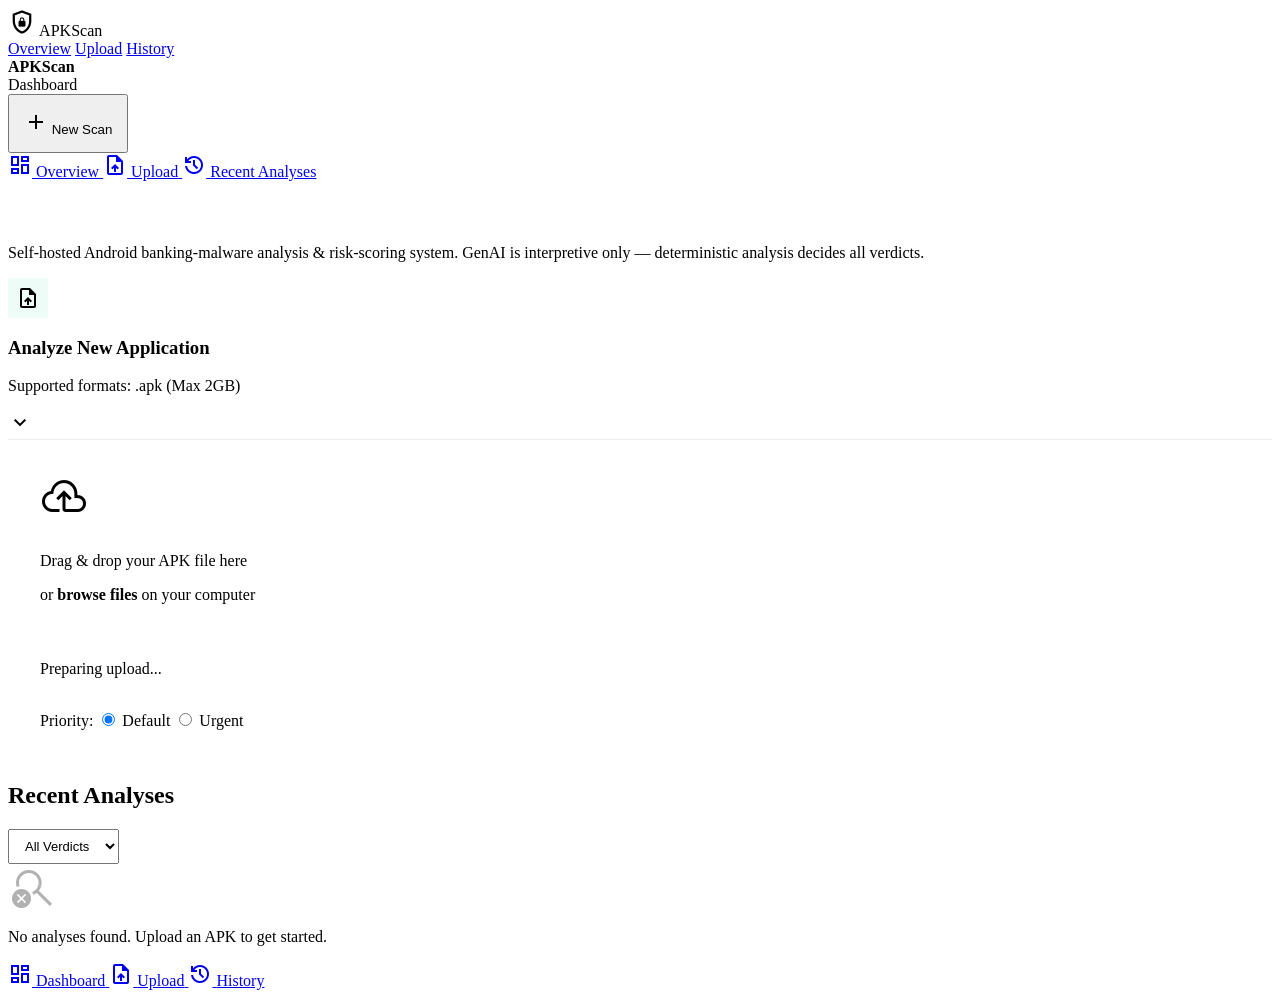
==== apkscan/static/index.html @ 05b25b23 "Frontend Done" ====
<!DOCTYPE html>
<html lang="en">
<head>
    <meta charset="utf-8" />
    <meta name="viewport" content="width=device-width, initial-scale=1.0" />
    <title>APKScan | Analysis Dashboard</title>
    <meta name="description" content="APKScan — Self-hosted Android banking-malware analysis and risk-scoring dashboard" />
    <link rel="preconnect" href="https://fonts.googleapis.com" />
    <link rel="preconnect" href="https://fonts.gstatic.com" crossorigin />
    <link href="https://fonts.googleapis.com/css2?family=Inter:wght@400;500;600;700&family=Outfit:wght@600;700;800&family=JetBrains+Mono:wght@500&display=swap" rel="stylesheet" />
    <link href="https://fonts.googleapis.com/css2?family=Material+Symbols+Outlined:wght,FILL@100..700,0..1&display=swap" rel="stylesheet" />
    <link rel="stylesheet" href="/static/css/styles.css" />
</head>
<body>
    <!-- Navbar -->
    <nav class="navbar">
        <div class="navbar-brand">
            <span class="material-symbols-outlined" style="font-size: 28px;">shield_lock</span>
            APKScan
        </div>
        <div class="navbar-links">
            <a href="/" class="navbar-link active">Overview</a>
            <a href="#upload-section" class="navbar-link">Upload</a>
            <a href="#recent-section" class="navbar-link">History</a>
        </div>
        <div class="navbar-actions">
        </div>
    </nav>

    <!-- Sidebar -->
    <aside class="sidebar">
        <div class="sidebar-header">
            <div class="text-headline-md text-primary" style="font-weight: 700;">APKScan</div>
            <div class="text-body-sm text-muted">Dashboard</div>
        </div>
        <button class="btn btn-primary w-full mb-8" onclick="document.getElementById('upload-section').scrollIntoView({behavior:'smooth'})" style="padding: 14px;">
            <span class="material-symbols-outlined">add</span>
            New Scan
        </button>
        <nav class="sidebar-nav">
            <a href="#hero" class="sidebar-link active">
                <span class="material-symbols-outlined">dashboard</span>
                <span>Overview</span>
            </a>
            <a href="#upload-section" class="sidebar-link">
                <span class="material-symbols-outlined">upload_file</span>
                <span>Upload</span>
            </a>
            <a href="#recent-section" class="sidebar-link">
                <span class="material-symbols-outlined">history</span>
                <span>Recent Analyses</span>
            </a>
        </nav>
    </aside>

    <!-- Main Content -->
    <main class="main-content">
        <!-- Hero Section -->
        <section class="hero" id="hero">
            <div class="hero-bg"></div>
            <div class="hero-content">
                <h1 class="text-headline-lg" style="color: white; margin-bottom: 8px;">
                    APKScan Analysis Dashboard
                </h1>
                <p class="text-body-md text-muted">
                    Self-hosted Android banking-malware analysis &amp; risk-scoring system.
                    GenAI is interpretive only — deterministic analysis decides all verdicts.
                </p>
            </div>
        </section>

        <!-- Quick Stats (populated from most recent report) -->
        <div class="stats-grid" id="stats-grid" style="display: none;">
            <!-- Risk Score -->
            <div class="glass-card stat-card" id="stat-risk">
                <div class="risk-gauge">
                    <svg viewBox="0 0 80 80" width="80" height="80">
                        <circle cx="40" cy="40" r="36" fill="transparent" stroke="var(--color-surface-variant)" stroke-width="4" />
                        <circle id="risk-ring" cx="40" cy="40" r="36" fill="transparent" stroke="var(--color-primary)" stroke-width="4"
                            stroke-dasharray="226" stroke-dashoffset="226" stroke-linecap="round" />
                    </svg>
                    <span class="score-text text-primary" id="risk-score-text">—</span>
                </div>
                <span class="text-label-caps text-muted">Risk Score</span>
            </div>
            <!-- Verdict -->
            <div class="glass-card stat-card" id="stat-verdict">
                <div class="verdict-badge benign" id="verdict-badge">
                    <span class="material-symbols-outlined" style="font-variation-settings: 'FILL' 1; font-size: 20px;">check_circle</span>
                    <span id="verdict-text">—</span>
                </div>
                <span class="text-label-caps text-muted" style="margin-top: 8px;">Latest Verdict</span>
            </div>
            <!-- Confidence -->
            <div class="glass-card stat-card" id="stat-confidence" style="align-items: stretch;">
                <div class="flex justify-between items-center mb-2">
                    <span class="text-headline-md" id="confidence-text">—</span>
                    <span class="text-label-caps text-muted">Confidence</span>
                </div>
                <div class="progress-bar">
                    <div class="progress-bar-fill primary" id="confidence-bar" style="width: 0%;"></div>
                </div>
            </div>
            <!-- Severity -->
            <div class="glass-card stat-card" id="stat-severity">
                <div class="text-headline-md" id="severity-text" style="font-size: 32px; font-weight: 700;">—</div>
                <div class="severity-dots mb-2" id="severity-dots">
                    <div class="severity-dot"></div>
                    <div class="severity-dot"></div>
                    <div class="severity-dot"></div>
                    <div class="severity-dot"></div>
                </div>
                <span class="text-label-caps text-muted">Severity Level</span>
            </div>
        </div>

        <!-- Upload Section -->
        <section class="mb-8" id="upload-section">
            <details class="glass-card" open style="border-radius: var(--radius-2xl); overflow: hidden;">
                <summary class="flex items-center justify-between p-6" style="cursor: pointer; list-style: none;">
                    <div class="flex items-center gap-4">
                        <div style="width:40px; height:40px; border-radius: var(--radius-lg); background: rgba(78,222,163,0.1); display:flex; align-items:center; justify-content:center;">
                            <span class="material-symbols-outlined text-primary">upload_file</span>
                        </div>
                        <div>
                            <h3 class="text-headline-md" style="font-weight: 600;">Analyze New Application</h3>
                            <p class="text-body-sm text-muted">Supported formats: .apk (Max 2GB)</p>
                        </div>
                    </div>
                    <span class="material-symbols-outlined text-muted">expand_more</span>
                </summary>
                <div style="padding: 32px; border-top: 1px solid rgba(60,74,66,0.1);">
                    <div style="display: grid; grid-template-columns: 1fr; gap: 32px;">
                        <!-- Upload Zone -->
                        <div>
                            <div class="upload-zone" id="upload-dropzone">
                                <input type="file" id="file-input" accept=".apk" style="display:none;" />
                                <span class="material-symbols-outlined" style="font-size: 48px; color: var(--color-primary-container); margin-bottom: 16px;">cloud_upload</span>
                                <p class="text-body-lg" style="margin-bottom: 4px;">Drag &amp; drop your APK file here</p>
                                <p class="text-muted" style="margin-bottom: 24px;">or <span class="text-primary" style="font-weight: 700; cursor: pointer;" onclick="document.getElementById('file-input').click()">browse files</span> on your computer</p>
                            </div>
                        </div>

                        <!-- Upload Status -->
                        <div id="upload-status" class="hidden">
                            <div class="glass-card p-6" style="border-left: 4px solid var(--color-primary);">
                                <div class="flex items-center gap-3 mb-4">
                                    <span class="spinner" id="upload-spinner"></span>
                                    <span class="text-body-md" id="upload-status-text">Preparing upload...</span>
                                </div>
                                <div class="progress-bar mb-4">
                                    <div class="progress-bar-fill primary" id="upload-progress" style="width: 0%; transition: width 0.3s ease;"></div>
                                </div>
                                <div class="text-code-sm text-muted" id="upload-detail"></div>
                            </div>
                        </div>

                        <!-- Priority -->
                        <div class="flex items-center gap-4" style="flex-wrap: wrap;">
                            <span class="text-label-caps text-muted">Priority:</span>
                            <label class="flex items-center gap-2" style="cursor: pointer;">
                                <input type="radio" name="priority" value="default" checked style="accent-color: var(--color-primary);" />
                                <span class="text-body-sm">Default</span>
                            </label>
                            <label class="flex items-center gap-2" style="cursor: pointer;">
                                <input type="radio" name="priority" value="urgent" style="accent-color: var(--color-primary);" />
                                <span class="text-body-sm">Urgent</span>
                            </label>
                        </div>
                    </div>
                </div>
            </details>
        </section>

        <!-- Recent Analyses -->
        <section id="recent-section">
            <div class="flex items-center justify-between mb-6">
                <h2 class="text-headline-md">Recent Analyses</h2>
                <div class="flex gap-2">
                    <select id="filter-verdict" class="login-input" style="width: auto; padding: 8px 12px; font-size: 13px;">
                        <option value="">All Verdicts</option>
                        <option value="Benign">Benign</option>
                        <option value="Suspicious">Suspicious</option>
                        <option value="Malicious">Malicious</option>
                    </select>
                </div>
            </div>
            <div id="analyses-list" class="flex flex-col gap-3">
                <!-- Populated by JS -->
            </div>
            <div id="analyses-empty" class="hidden glass-card p-6 text-center text-muted" style="border-radius: var(--radius-2xl);">
                <span class="material-symbols-outlined" style="font-size: 48px; opacity: 0.3; display: block; margin-bottom: 12px;">search_off</span>
                <p class="text-body-md">No analyses found. Upload an APK to get started.</p>
            </div>
            <div id="analyses-loading" class="text-center p-6">
                <span class="spinner" style="margin: 0 auto;"></span>
            </div>
        </section>
    </main>

    <!-- Bottom Nav (Mobile) -->
    <nav class="bottom-nav">
        <a href="/" class="bottom-nav-item active">
            <span class="material-symbols-outlined">dashboard</span>
            <span>Dashboard</span>
        </a>
        <a href="#upload-section" class="bottom-nav-item">
            <span class="material-symbols-outlined">upload_file</span>
            <span>Upload</span>
        </a>
        <a href="#recent-section" class="bottom-nav-item">
            <span class="material-symbols-outlined">history</span>
            <span>History</span>
        </a>
    </nav>

    <!-- Toast -->
    <div class="toast" id="toast"></div>

    <script src="/static/js/api.js"></script>
    <script src="/static/js/dashboard.js"></script>
</body>
</html>
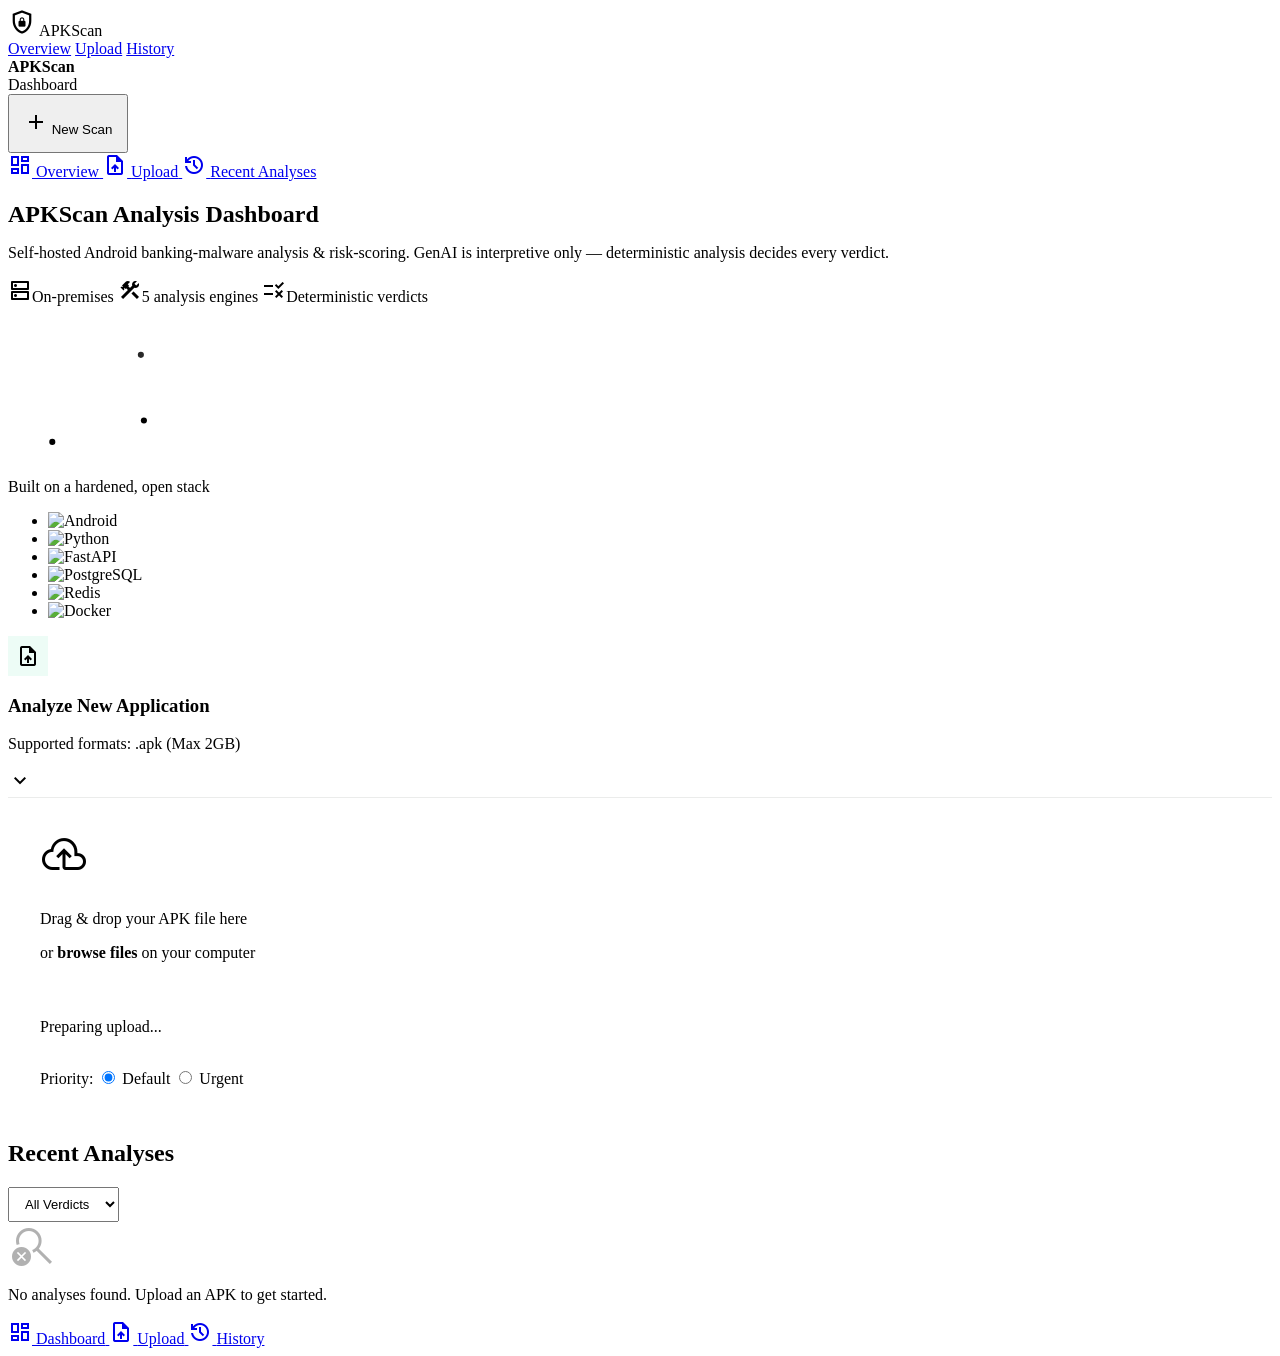
==== commit 1ba3bed7: "Redesign: Hallmark light "Verdant" theme + marketing landing page Reskin the whole APKScan web UI to" ====
--- a/apkscan/static/index.html
+++ b/apkscan/static/index.html
@@ -9,7 +9,7 @@
     <link rel="preconnect" href="https://fonts.gstatic.com" crossorigin />
     <link href="https://fonts.googleapis.com/css2?family=Inter:wght@400;500;600;700&family=Outfit:wght@600;700;800&family=JetBrains+Mono:wght@500&display=swap" rel="stylesheet" />
     <link href="https://fonts.googleapis.com/css2?family=Material+Symbols+Outlined:wght,FILL@100..700,0..1&display=swap" rel="stylesheet" />
-    <link rel="stylesheet" href="/static/css/styles.css" />
+    <link rel="stylesheet" href="/static/css/styles.css?v=2" />
 </head>
 <body>
     <!-- Navbar -->
@@ -19,7 +19,7 @@
             APKScan
         </div>
         <div class="navbar-links">
-            <a href="/" class="navbar-link active">Overview</a>
+            <a href="/app" class="navbar-link active">Overview</a>
             <a href="#upload-section" class="navbar-link">Upload</a>
             <a href="#recent-section" class="navbar-link">History</a>
         </div>
@@ -58,15 +58,71 @@
         <!-- Hero Section -->
         <section class="hero" id="hero">
             <div class="hero-bg"></div>
-            <div class="hero-content">
-                <h1 class="text-headline-lg" style="color: white; margin-bottom: 8px;">
-                    APKScan Analysis Dashboard
-                </h1>
-                <p class="text-body-md text-muted">
-                    Self-hosted Android banking-malware analysis &amp; risk-scoring system.
-                    GenAI is interpretive only — deterministic analysis decides all verdicts.
-                </p>
-            </div>
+            <div class="hero-texture" aria-hidden="true"></div>
+            <div class="hero-content hero-grid">
+                <div class="hero-copy">
+                    <h1 class="text-headline-lg" style="margin-bottom: 8px;">
+                        APKScan Analysis Dashboard
+                    </h1>
+                    <p class="text-body-md">
+                        Self-hosted Android banking-malware analysis &amp; risk-scoring.
+                        GenAI is interpretive only — deterministic analysis decides every verdict.
+                    </p>
+                    <div class="hero-chips">
+                        <span class="hero-chip"><span class="material-symbols-outlined">dns</span>On-premises</span>
+                        <span class="hero-chip"><span class="material-symbols-outlined">construction</span>5 analysis engines</span>
+                        <span class="hero-chip"><span class="material-symbols-outlined">rule</span>Deterministic verdicts</span>
+                    </div>
+                </div>
+                <div class="hero-art" aria-hidden="true">
+                    <svg viewBox="0 0 220 220" width="168" height="168" role="img" style="max-width:100%;height:auto;">
+                        <defs>
+                            <radialGradient id="scanGlow" cx="50%" cy="50%" r="50%">
+                                <stop offset="0%" stop-color="#ffffff" stop-opacity="0.35" />
+                                <stop offset="70%" stop-color="#ffffff" stop-opacity="0" />
+                            </radialGradient>
+                            <linearGradient id="sweepGrad" x1="0" y1="0" x2="1" y2="0">
+                                <stop offset="0%" stop-color="#ffffff" stop-opacity="0" />
+                                <stop offset="100%" stop-color="#ffffff" stop-opacity="0.45" />
+                            </linearGradient>
+                        </defs>
+                        <circle cx="110" cy="110" r="96" fill="url(#scanGlow)" />
+                        <circle cx="110" cy="110" r="92" fill="none" stroke="#ffffff" stroke-opacity="0.18" stroke-width="1" />
+                        <circle cx="110" cy="110" r="68" fill="none" stroke="#ffffff" stroke-opacity="0.22" stroke-width="1" />
+                        <circle cx="110" cy="110" r="44" fill="none" stroke="#ffffff" stroke-opacity="0.28" stroke-width="1" />
+                        <g stroke="#ffffff" stroke-opacity="0.25" stroke-width="1">
+                            <line x1="110" y1="6" x2="110" y2="20" />
+                            <line x1="110" y1="200" x2="110" y2="214" />
+                            <line x1="6" y1="110" x2="20" y2="110" />
+                            <line x1="200" y1="110" x2="214" y2="110" />
+                        </g>
+                        <circle cx="174" cy="64" r="4" fill="var(--verdict-benign)" />
+                        <circle cx="58" cy="178" r="4" fill="var(--verdict-suspicious)" />
+                        <circle cx="178" cy="150" r="4" fill="var(--verdict-malicious)" />
+                        <g class="scan-sweep">
+                            <path d="M110 110 L110 18 A92 92 0 0 1 192 150 Z" fill="url(#sweepGrad)" opacity="0.5" />
+                            <line x1="110" y1="110" x2="110" y2="18" stroke="#ffffff" stroke-opacity="0.7" stroke-width="2" />
+                        </g>
+                        <path d="M110 78 l26 10 v18 c0 16 -11 26 -26 32 c-15 -6 -26 -16 -26 -32 v-18 z"
+                              fill="#ffffff" fill-opacity="0.12" stroke="#ffffff" stroke-opacity="0.6" stroke-width="1.5" />
+                        <path d="M101 110 l6 7 l13 -15" fill="none" stroke="#ffffff" stroke-opacity="0.85" stroke-width="2.2" stroke-linecap="round" stroke-linejoin="round" />
+                        <circle cx="110" cy="110" r="2.5" fill="#ffffff" />
+                    </svg>
+                </div>
+            </div>
+        </section>
+
+        <!-- Built on (tech stack) -->
+        <section class="builton" aria-label="Built on">
+            <span class="builton-label">Built on a hardened, open stack</span>
+            <ul class="builton-logos">
+                <li><img src="/static/img/logos/android.svg" alt="Android" /></li>
+                <li><img src="/static/img/logos/python.svg" alt="Python" /></li>
+                <li><img src="/static/img/logos/fastapi.svg" alt="FastAPI" /></li>
+                <li><img src="/static/img/logos/postgresql.svg" alt="PostgreSQL" /></li>
+                <li><img src="/static/img/logos/redis.svg" alt="Redis" /></li>
+                <li><img src="/static/img/logos/docker.svg" alt="Docker" /></li>
+            </ul>
         </section>
 
         <!-- Quick Stats (populated from most recent report) -->
@@ -200,7 +256,7 @@
 
     <!-- Bottom Nav (Mobile) -->
     <nav class="bottom-nav">
-        <a href="/" class="bottom-nav-item active">
+        <a href="/app" class="bottom-nav-item active">
             <span class="material-symbols-outlined">dashboard</span>
             <span>Dashboard</span>
         </a>
